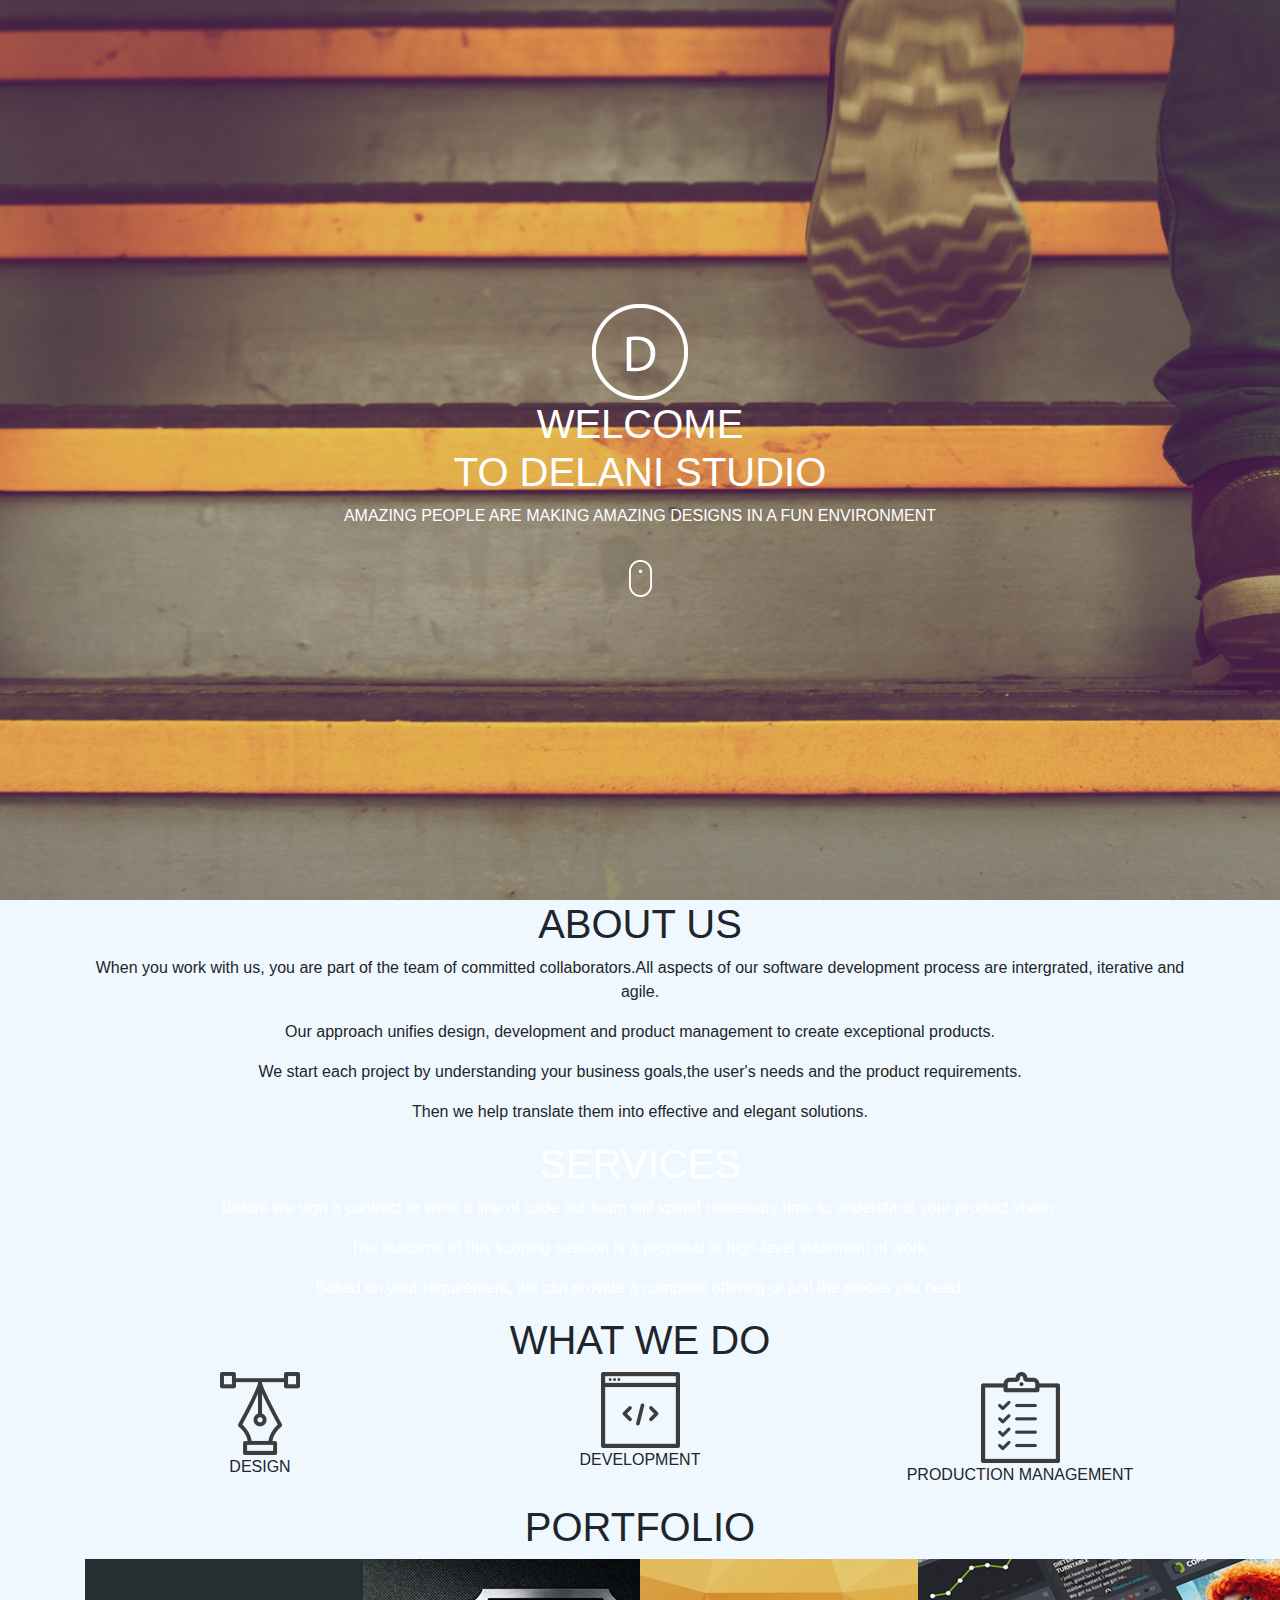
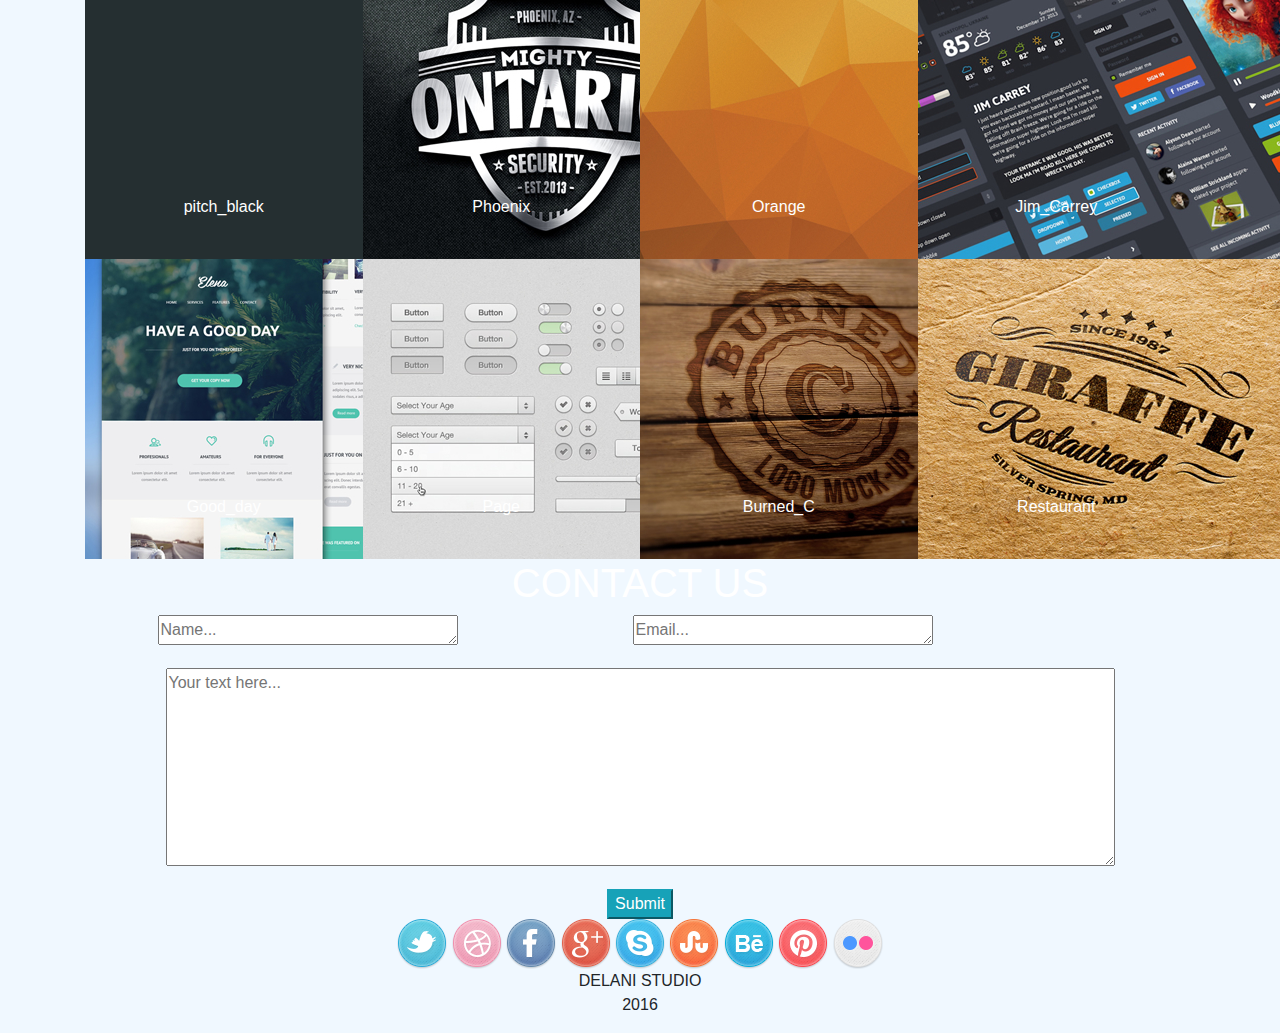
==== index.html @ 7780dab4 "change delani-studios.html to index.html" ====
<!DOCTYPE html>
<html lang="en" dir="ltr">
  <head>
    <meta charset="utf-8">
    <link href="css/bootstrap.css" rel="stylesheet" type="text/css">
    <link href="css/styles.css" rel="stylesheet" type="text/css">
    <script   src="js/jquery-3.4.1.js"></script>
    <script src="js/scripts.js"></script>
    <title>Delani Studio</title>
  </head>
  <body>
    <div class="container-fluid text-white">
      <div class="row min-vh-100 text-center justify-content-center align-items-center flex-column" id="main-page">
        <img src="img/logo.png" alt="Delani Studio logo">
        <h1>WELCOME <br>TO DELANI STUDIO</h1>
          <p>AMAZING PEOPLE ARE MAKING AMAZING DESIGNS IN A FUN ENVIRONMENT<p/>
          <div class="click"><img src="img/mouse_click.png" alt="A photo of a mouse click"></div>
        </div>
      </div>
    <div class="container text-center">
        <h1>ABOUT US</h1>
        <p>When you work with us, you are part of the team of committed collaborators.All aspects of our software development process are intergrated, iterative and agile.</p>
        <p>Our approach unifies design, development and product management to create exceptional products.</p>
        <p>We start each project by understanding your business goals,the user's needs and the product requirements.</p>
        <p>Then we help translate them into effective and elegant solutions.</p>
    </div>
    <div class="container text-center text-white" id="services">
        <h1>SERVICES</h1>
        <p>Before we sign a contract or write a line of code our team will spend necessary time to understand your product vision.</p>
        <p>The outcome of this scoping session is a proposal of high-level statement of work.<p>
        <p>Based on your requirement, we can provide a complete offering or just the pieces you need.</p>
    </div>
    <div class="container text-center">
      <h1>WHAT WE DO</h1>
      <div class="row">
        <div class="col-sm">
          <div class="design-hidden">
            <span class= "clickable"><img src="img/design_icon.png" alt="A design image"></span>
            <p>DESIGN</p>
          </div>
          <div class="design-showing">
            <h2><span class= "clickable">DESIGN</span></h2>
            <p>Our design practice offers a full range of services including branding strategy,interaction and visual design and user experience testing. Throughout your project, our designers create and implement visual designs and workflows solicit user feedback, and work with you to make sure what gets built is what is needed.</p>
          </div>
        </div>
        <div class="col-sm">
          <div class="dev-hidden">
            <span class= "clickable1"><img src="img/dev_icon.png" alt="A development photo"></span>
            <p>DEVELOPMENT</p>
          </div>
          <div class="dev-showing">
            <h2><span class= "clickable1">DEVELOPMENT</span></h2>
            <p>All engineers are fluent in the latest enterprise, mobile and web development technologies. They collaborate with your team to write, test, and improve code on a daily basis, using proven practices such as test-driven development and pair programming.</p>
          </div>
        </div>
        <div class="col-sm">
          <div class="product-hidden">
            <span class= "clickable2"><img src="img/product_icon.png" alt="A product management photo"></span>
            <p>PRODUCTION MANAGEMENT</p>
          </div>
          <div class="product-showing">
            <h2><span class= "clickable2">PRODUCTION MANAGEMENT</span></h2>
            <p>Planning and development is iterative. Because we are constantly coding and testing, the products we build are always ready to go live.This iterative process allows for changes as business requirements eveolve.</p>
          </div>
        </div>
      </div>
    </div>
    <div class="container text-center">
      <h1>PORTFOLIO</h1>
      <div class="row no-gutters" id="delani-works">
        <div class="col-md-3">
          <img src="img/work1.jpg" alt="work1" class="black">
          <div class="carousel-caption 1 text-black">pitch_black</div>
        </div>
        <div class="col-md-3">
          <img src="img/work2.jpg" alt="work2" class="phoenix">
          <div class="carousel-caption 2">Phoenix</div>
        </div>
        <div class="col-md-3">
          <img src="img/work3.jpg" alt="work3" class="orange">
          <div class="carousel-caption 3">Orange</div>
        </div>
        <div class="col-md-3">
          <img src="img/work4.jpg" alt="work4" class="jim-carrey">
          <div class="carousel-caption 4">Jim_Carrey</div>
        </div>
        <div class="col-md-3">
          <img src="img/work5.jpg" alt="work5" class="site">
          <div class="carousel-caption 5">Good_day</div>
        </div>
        <div class="col-md-3">
          <img src="img/work6.jpg" alt="work6" class="page">
          <div class="carousel-caption 6">Page</div>
        </div>
        <div class="col-md-3">
          <img src="img/work7.jpg" alt="work7" class="burned">
          <div class="carousel-caption 7">Burned_C</div>
        </div>
        <div class="col-md-3">
          <img src="img/work8.jpg" alt="work8" class="giraffe">
          <div class="carousel-caption 8">Restaurant</div>
        </div>
      </div>
    </div>
    <div class="container text-center text-white" id="contact-form">
      <form class="form-horizontal">
          <h1>CONTACT US</h1>
          <div class="form-group">
            <div class="row">
              <div class="col-lg-5">
                <textarea name="Name" rows="1" cols="30" placeholder="Name..." id="name"></textarea>
              </div>
              <div class="col-lg-5">
                <textarea name="Email" rows="1" cols="30" placeholder="Email..."></textarea>
              </div>
            </div>
          </div>
          <div class="form-group">
            <textarea name="message" rows="8" cols="100" placeholder="Your text here..."></textarea>
          </div>
          <button type="submit" class="btn-info">Submit</button>
      </form>
    </div>
    <div class="container text-center" id="contact-icons">
      <img src="img/twitter.png" alt="twitter icon">
      <img src="img/dribble.png" alt="dribble icon">
      <img src="img/facebook.png" alt="facebook icon">
      <img src="img/g_plus.png" alt="goodle plus icon">
      <img src="img/skype.png" alt="skype icon">
      <img src="img/stumble_upon.png" alt="stumble upon icon">
      <img src="img/behance.png" alt="behance icon">
      <img src="img/pinterest.png" alt="pinterest icon">
      <img src="img/flickr.png" alt="flickr icon">
    </div>
    <div class="delani text-center">
      <p>DELANI STUDIO<br>2016</p>
    </div>
</body>
</html>
---- css/styles.css ----
body {
  background-color: aliceblue;
}
.design-showing {
  display: none;
}
.dev-showing {
  display: none;
}
.product-showing {
  display: none;
}
#main-page {
  background: url("../img/welcome.jpg");
  background-repeat: no-repeat;
  background-size: cover;
}
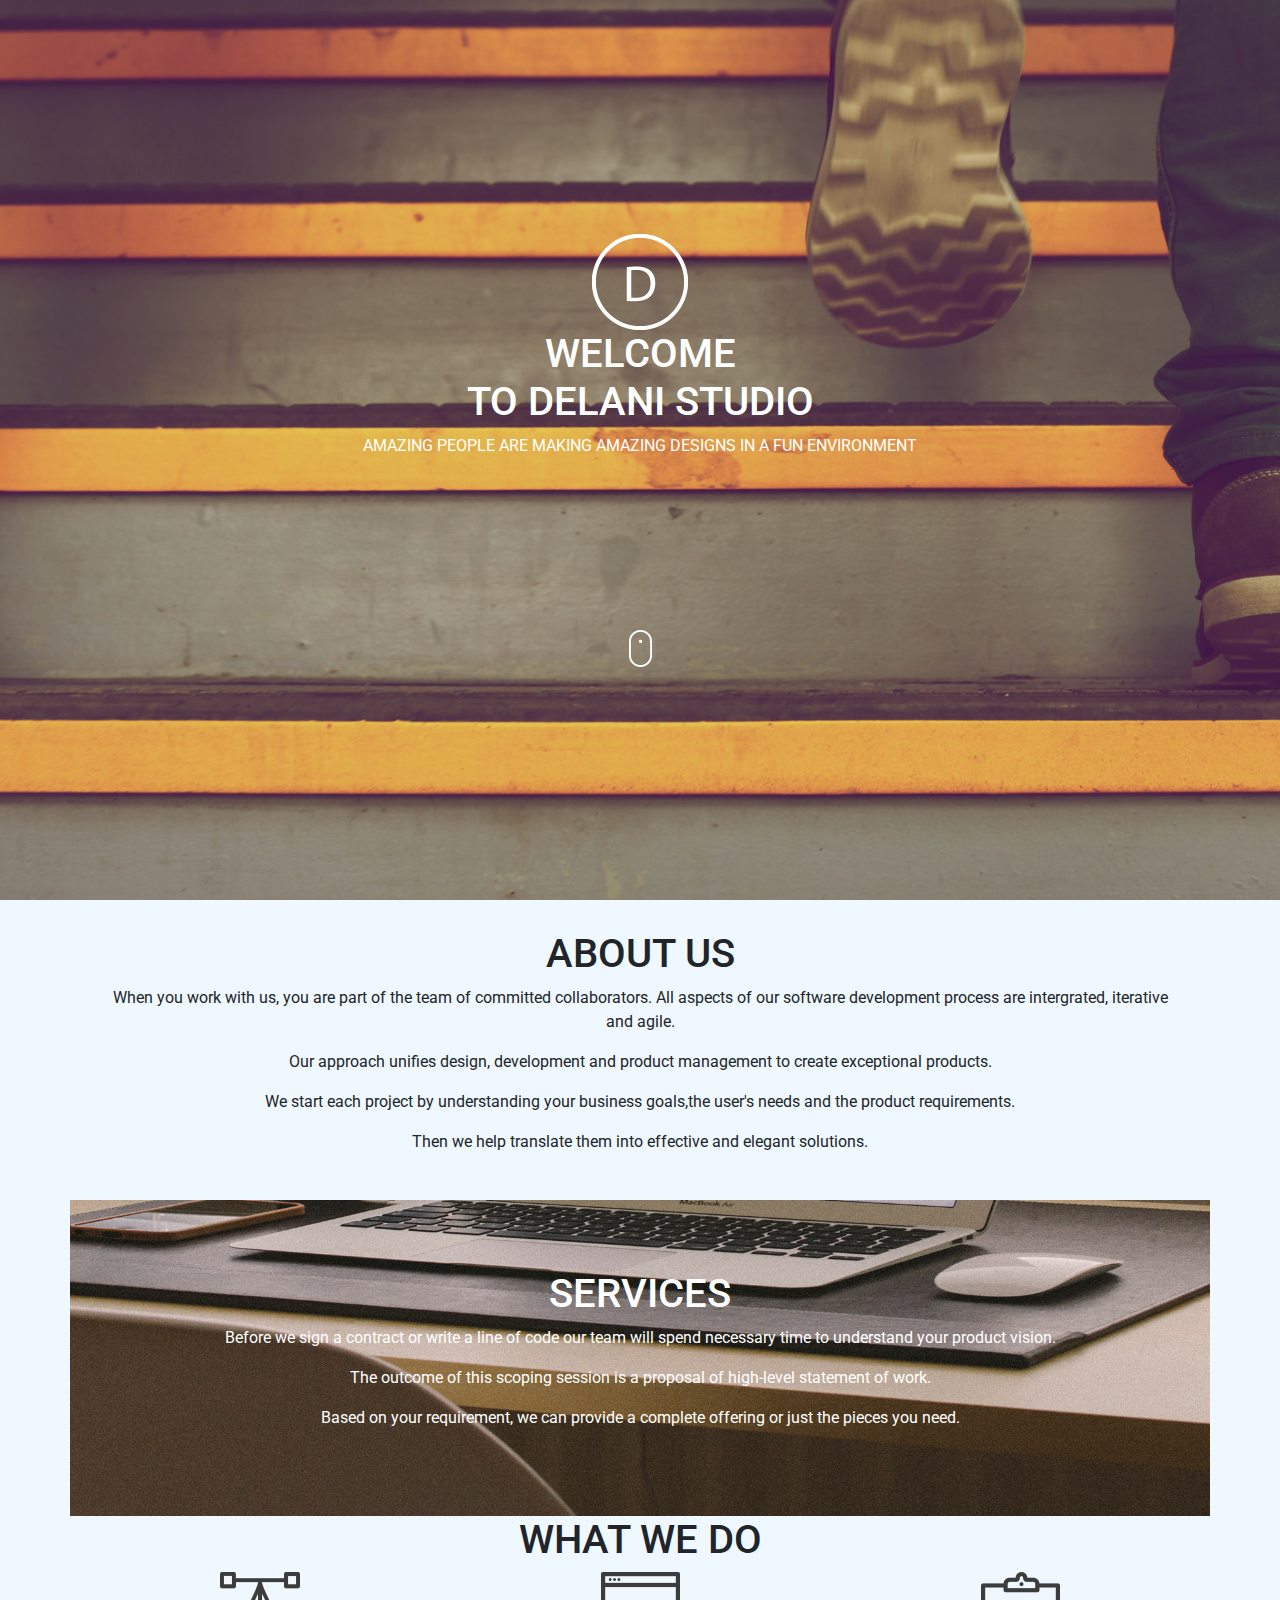
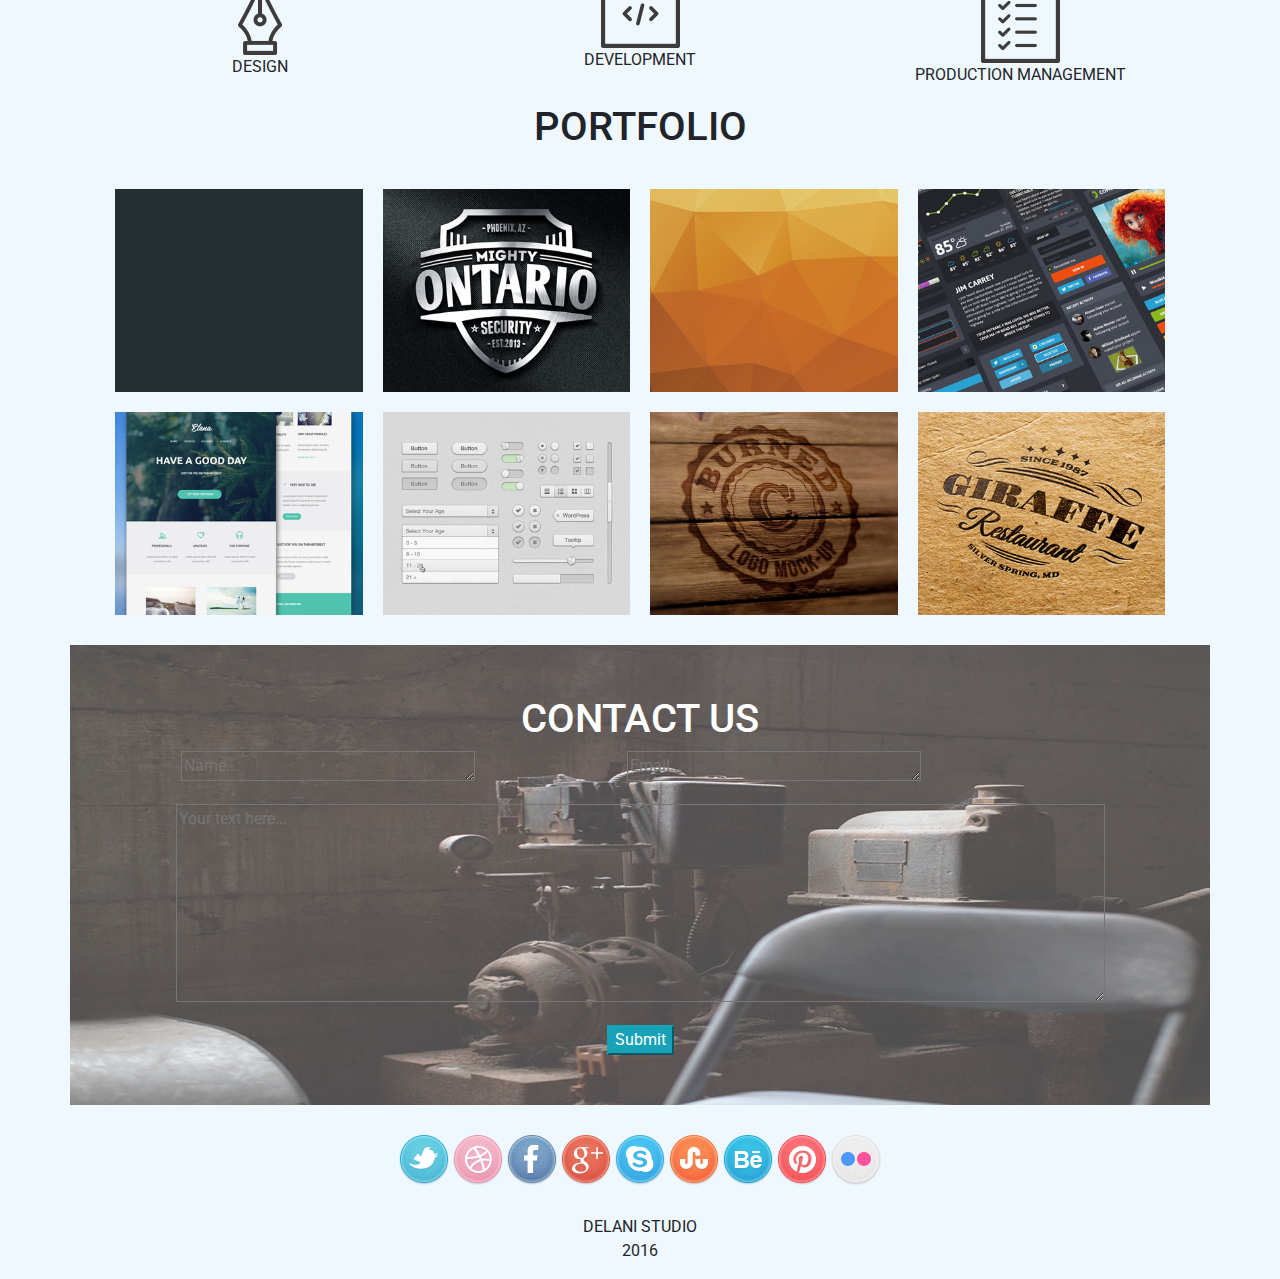
==== commit fc228091: "add mail chimp merge link" ====
--- a/index.html
+++ b/index.html
@@ -6,6 +6,7 @@
     <link href="css/styles.css" rel="stylesheet" type="text/css">
     <script   src="js/jquery-3.4.1.js"></script>
     <script src="js/scripts.js"></script>
+    <link href="https://fonts.googleapis.com/css?family=Roboto&display=swap" rel="stylesheet">
     <title>Delani Studio</title>
   </head>
   <body>
@@ -17,9 +18,9 @@
           <div class="click"><img src="img/mouse_click.png" alt="A photo of a mouse click"></div>
         </div>
       </div>
-    <div class="container text-center">
+    <div class="container text-center" id="about">
         <h1>ABOUT US</h1>
-        <p>When you work with us, you are part of the team of committed collaborators.All aspects of our software development process are intergrated, iterative and agile.</p>
+        <p>When you work with us, you are part of the team of committed collaborators. All aspects of our software development process are intergrated, iterative and agile.</p>
         <p>Our approach unifies design, development and product management to create exceptional products.</p>
         <p>We start each project by understanding your business goals,the user's needs and the product requirements.</p>
         <p>Then we help translate them into effective and elegant solutions.</p>
@@ -35,32 +36,32 @@
       <div class="row">
         <div class="col-sm">
           <div class="design-hidden">
-            <span class= "clickable"><img src="img/design_icon.png" alt="A design image"></span>
-            <p>DESIGN</p>
+            <span class= "clickable"><img src="img/design_icon.png" alt="A design image">
+            <p>DESIGN</p></span>
           </div>
           <div class="design-showing">
-            <h2><span class= "clickable">DESIGN</span></h2>
-            <p>Our design practice offers a full range of services including branding strategy,interaction and visual design and user experience testing. Throughout your project, our designers create and implement visual designs and workflows solicit user feedback, and work with you to make sure what gets built is what is needed.</p>
+            <span class= "clickable"><h2>DESIGN</h2>
+            <p>Our design practice offers a full range of services including branding strategy,interaction and visual design and user experience testing. Throughout your project, our designers create and implement visual designs and workflows solicit user feedback, and work with you to make sure what gets built is what is needed.</p></span>
           </div>
         </div>
         <div class="col-sm">
           <div class="dev-hidden">
-            <span class= "clickable1"><img src="img/dev_icon.png" alt="A development photo"></span>
-            <p>DEVELOPMENT</p>
+            <span class= "clickable1"><img src="img/dev_icon.png" alt="A development photo">
+            <p>DEVELOPMENT</p></span>
           </div>
           <div class="dev-showing">
-            <h2><span class= "clickable1">DEVELOPMENT</span></h2>
-            <p>All engineers are fluent in the latest enterprise, mobile and web development technologies. They collaborate with your team to write, test, and improve code on a daily basis, using proven practices such as test-driven development and pair programming.</p>
+            <span class= "clickable1"><h2>DEVELOPMENT</h2>
+            <p>All engineers are fluent in the latest enterprise, mobile and web development technologies. They collaborate with your team to write, test, and improve code on a daily basis, using proven practices such as test-driven development and pair programming.</p></span>
           </div>
         </div>
         <div class="col-sm">
           <div class="product-hidden">
-            <span class= "clickable2"><img src="img/product_icon.png" alt="A product management photo"></span>
-            <p>PRODUCTION MANAGEMENT</p>
+            <span class= "clickable2"><img src="img/product_icon.png" alt="A product management photo">
+            <p>PRODUCTION MANAGEMENT</p></span>
           </div>
           <div class="product-showing">
-            <h2><span class= "clickable2">PRODUCTION MANAGEMENT</span></h2>
-            <p>Planning and development is iterative. Because we are constantly coding and testing, the products we build are always ready to go live.This iterative process allows for changes as business requirements eveolve.</p>
+            <span class= "clickable2"><h2>PRODUCTION MANAGEMENT</h2>
+            <p>Planning and development is iterative. Because we are constantly coding and testing, the products we build are always ready to go live.This iterative process allows for changes as business requirements eveolve.</p></span>
           </div>
         </div>
       </div>
@@ -103,22 +104,26 @@
       </div>
     </div>
     <div class="container text-center text-white" id="contact-form">
-      <form class="form-horizontal">
+      <form action="https://github.us4.list-manage.com/subscribe/post?u=10c34ba5fcce131d45c8ce6d7&amp;id=96299346b8" method="post" id="mc-embedded-subscribe-form" name="mc-embedded-subscribe-form" class="validate" target="_blank" novalidate>
           <h1>CONTACT US</h1>
           <div class="form-group">
             <div class="row">
               <div class="col-lg-5">
-                <textarea name="Name" rows="1" cols="30" placeholder="Name..." id="name"></textarea>
+                <textarea name="NAME" rows="1" cols="30" placeholder="Name..." id="NAME"></textarea>
               </div>
               <div class="col-lg-5">
-                <textarea name="Email" rows="1" cols="30" placeholder="Email..."></textarea>
+                <textarea name="EMAIL" rows="1" cols="30" placeholder="Email..." id="EMAIL"></textarea>
               </div>
             </div>
           </div>
           <div class="form-group">
-            <textarea name="message" rows="8" cols="100" placeholder="Your text here..."></textarea>
+            <textarea name="MMERGE2" rows="8" cols="100" placeholder="Your text here..."></textarea>
           </div>
           <button type="submit" class="btn-info">Submit</button>
+          <div id="mce-responses" class="clear">
+        		<div class="response" id="mce-error-response" style="display:none"></div>
+        		<div class="response" id="mce-success-response" style="display:none"></div>
+        	</div>
       </form>
     </div>
     <div class="container text-center" id="contact-icons">
--- a/css/styles.css
+++ b/css/styles.css
@@ -15,3 +15,50 @@
   background-repeat: no-repeat;
   background-size: cover;
 }
+#services {
+  background: url("../img/services.jpg");
+  background-repeat: no-repeat;
+  background-size: cover;
+  padding: 70px;
+}
+#contact-form {
+  background: url("../img/contact.jpg");
+  background-repeat: no-repeat;
+  background-size: cover;
+  padding: 50px;
+}
+#delani-works {
+  padding: 20px;
+}
+#delani-works img {
+  width:100%;
+  padding: 10px;
+}
+.click {
+  padding-top: 140px;
+  padding-bottom: 0px;
+}
+#contact-icons {
+  padding-top: 30px;
+  padding-bottom: 30px;
+}
+.clickable h2 {
+  font-weight: bold;
+}
+.clickable1 h2 {
+  font-weight: bold;
+}
+.clickable2 h2 {
+  font-weight: bold;
+}
+textarea{
+  background-color: transparent;
+}
+.carousel-caption{
+  display: none;
+  background-color: white;
+  color: black;
+}
+#about {
+  padding:30px;
+}
